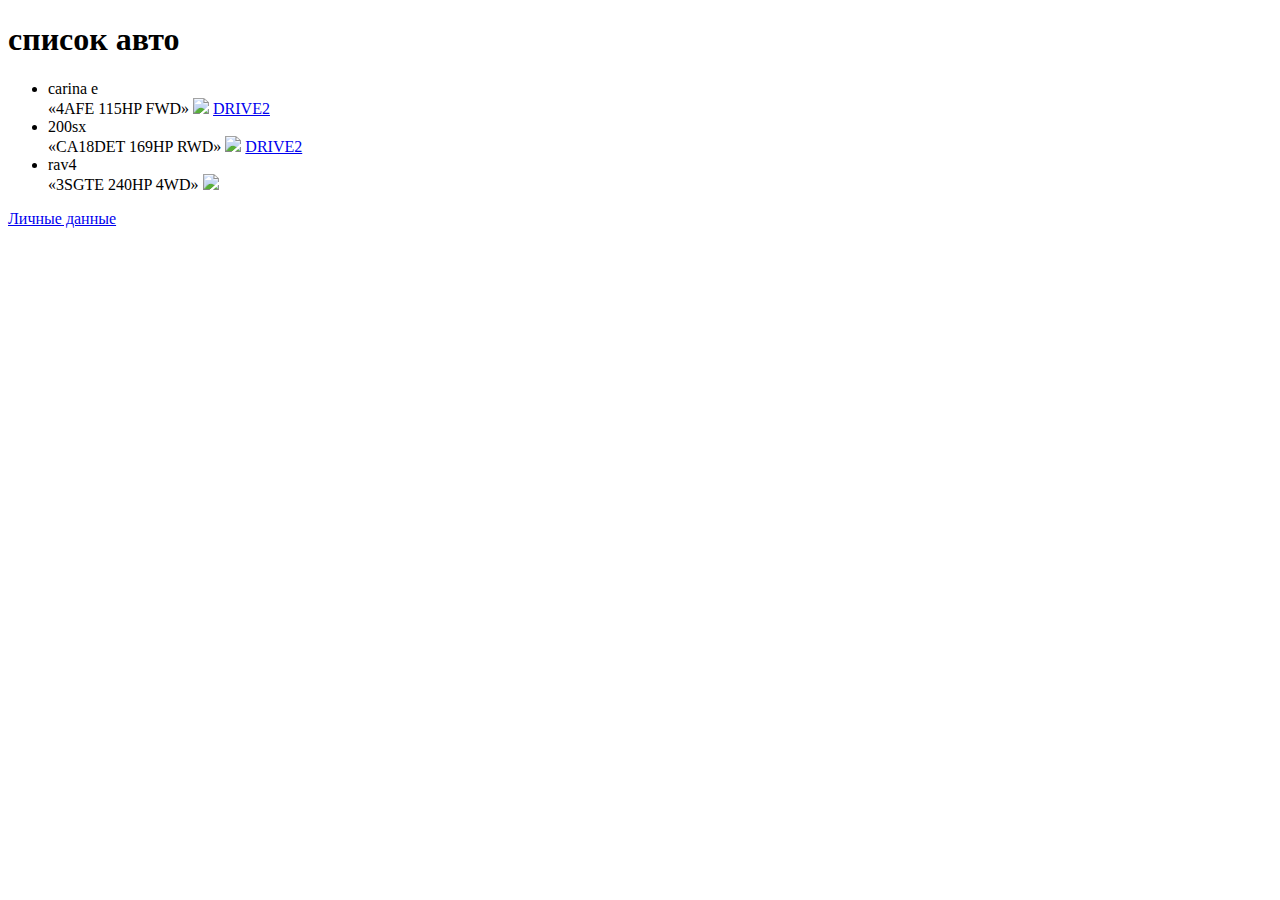
==== index.html @ 949d7e38 "init project" ====
<!DOCTYPE html>
<html lang="ru">
<head>
    <meta charset="utf-8">
    <meta name="descripyion" lang="ru" content="список авто">
    <meta http-equiv="X-UA-Compatible" content="IE=edge">
    <meta name="viewport" content="width=device-width, initial-scale=1.0">
    <title>Hello</title>
</head>
<body>
  <h1>список авто</h1>
    <ul>
   <li>carina e</li>
   <q>4AFE 115HP FWD</q>
   <img src="C:\html\img\345.jpg"
   srcset="C:\html\img\345.jpg 3000w">
   <a href="https://www.drive2.ru/r/toyota/carina_e/288230376151854591/">DRIVE2</a>
   <li>200sx</li>
   <q>CA18DET 169HP RWD</q>
   <img src="C:\html\img\123.jpg"
   srcset="C:\html\img\123.jpg 3000w">
   <a href="https://www.drive2.ru/r/nissan/200sx/909744/">DRIVE2</a>
   <li>rav4</li>
   <q>3SGTE 240HP 4WD</q>
   <img src="C:\html\img\photo_2022-02-10_23-31-19.jpg"
   srcset="C:\html\img\photo_2022-02-10_23-31-19.jpg 2250w">
   </ul>
   <a href="C:\html\2.index.html">Личные данные</a>
</body>
</html>
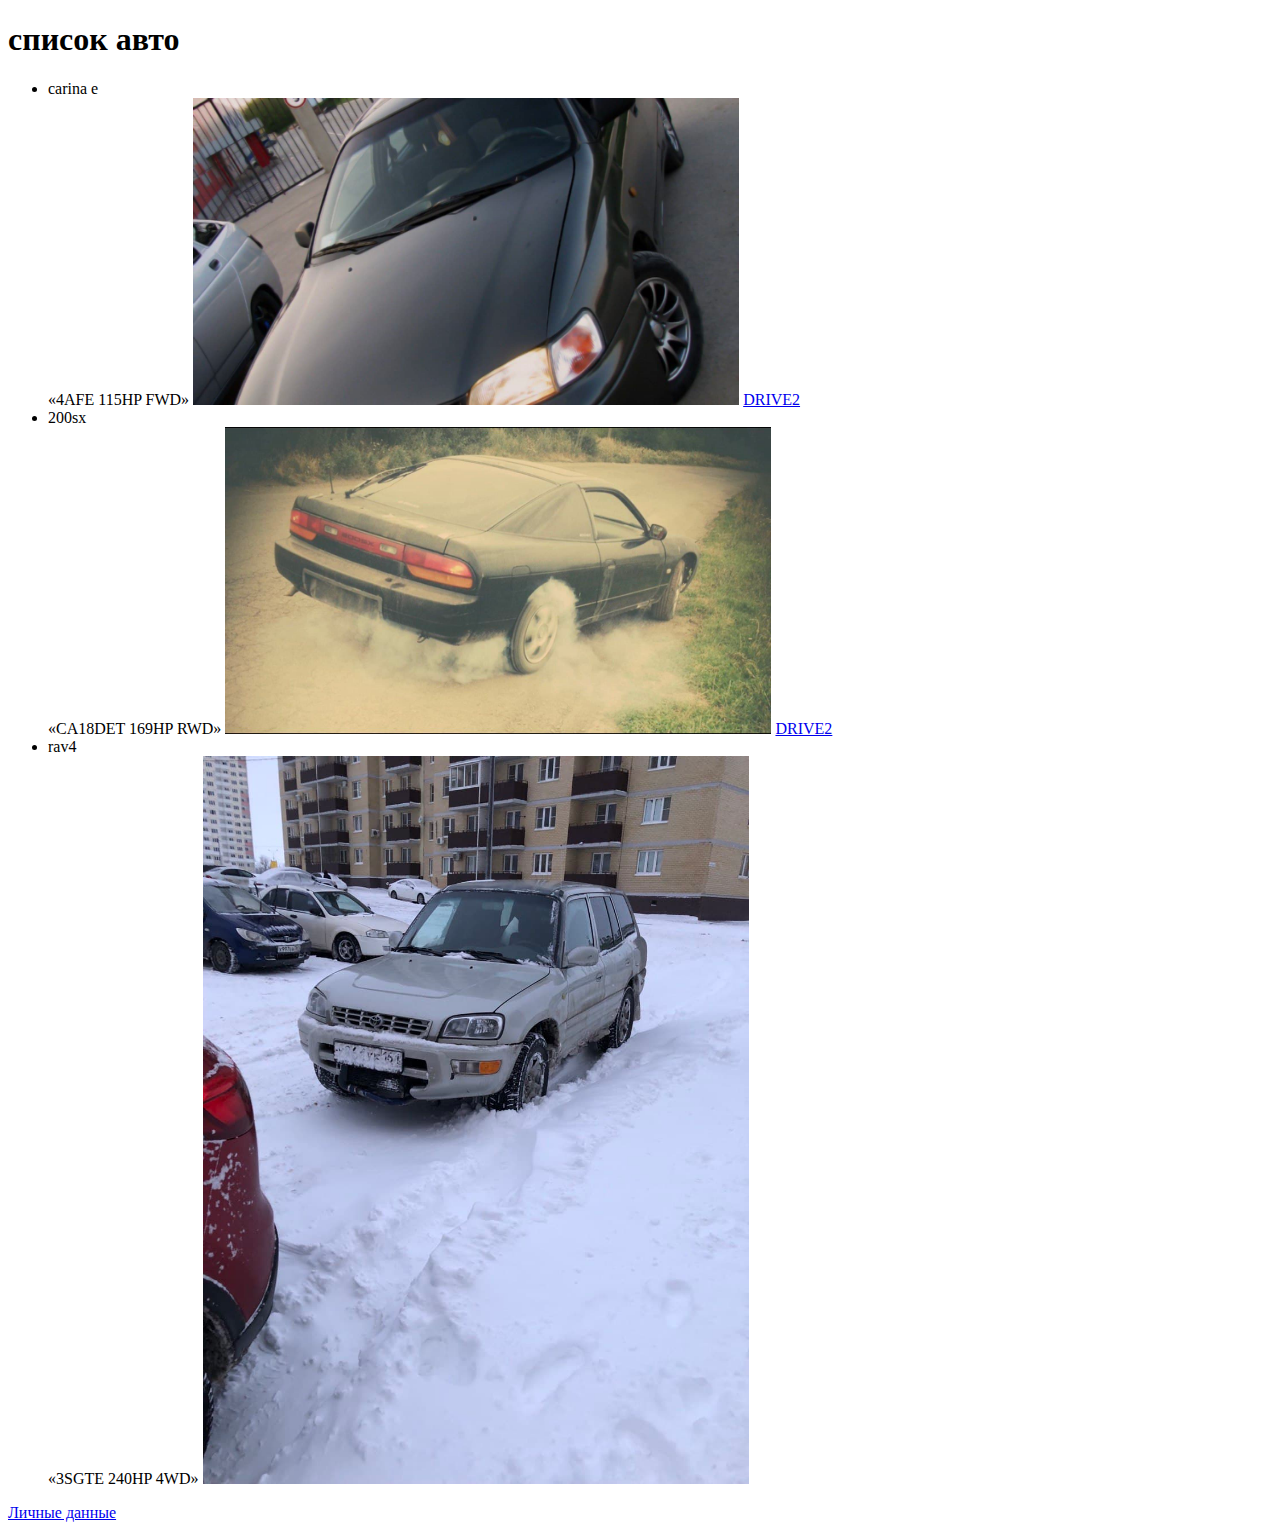
==== commit 6e83f482: "init project" ====
--- a/index.html
+++ b/index.html
@@ -12,19 +12,19 @@
     <ul>
    <li>carina e</li>
    <q>4AFE 115HP FWD</q>
-   <img src="C:\html\img\345.jpg"
-   srcset="C:\html\img\345.jpg 3000w">
+   <img src="img/345.jpg"
+   srcset="img/345.jpg 3000w">
    <a href="https://www.drive2.ru/r/toyota/carina_e/288230376151854591/">DRIVE2</a>
    <li>200sx</li>
    <q>CA18DET 169HP RWD</q>
-   <img src="C:\html\img\123.jpg"
-   srcset="C:\html\img\123.jpg 3000w">
+   <img src="img/123.jpg"
+   srcset="img/123.jpg 3000w">
    <a href="https://www.drive2.ru/r/nissan/200sx/909744/">DRIVE2</a>
    <li>rav4</li>
    <q>3SGTE 240HP 4WD</q>
-   <img src="C:\html\img\photo_2022-02-10_23-31-19.jpg"
-   srcset="C:\html\img\photo_2022-02-10_23-31-19.jpg 2250w">
+   <img src="img/photo_2022-02-10_23-31-19.jpg"
+   srcset="img/photo_2022-02-10_23-31-19.jpg 2250w">
    </ul>
-   <a href="C:\html\2.index.html">Личные данные</a>
+   <a href="2.index.html">Личные данные</a>
 </body>
 </html>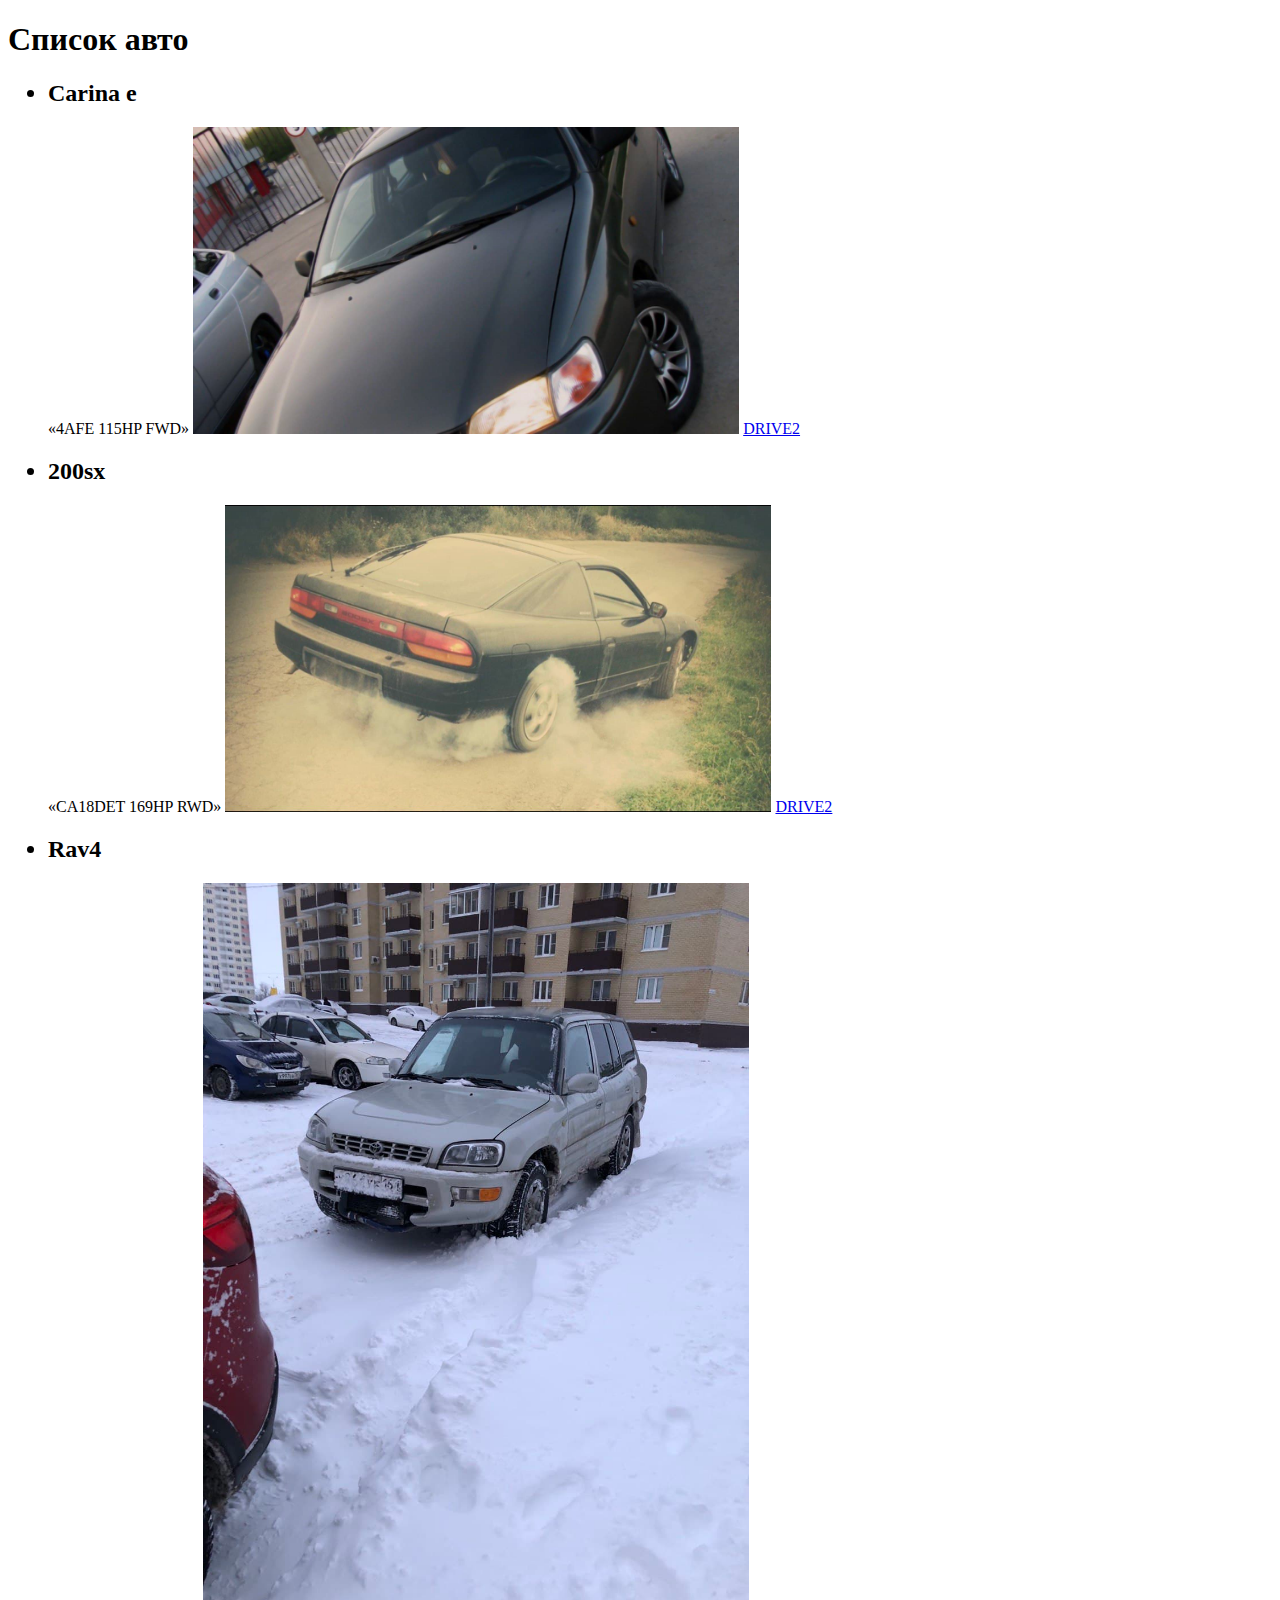
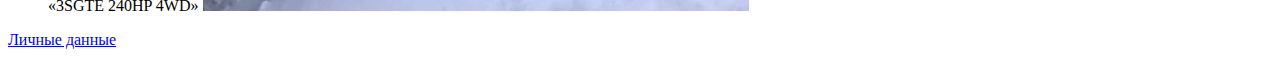
==== commit 2f61abdb: "init project" ====
--- a/index.html
+++ b/index.html
@@ -6,21 +6,24 @@
     <meta http-equiv="X-UA-Compatible" content="IE=edge">
     <meta name="viewport" content="width=device-width, initial-scale=1.0">
     <title>Hello</title>
+    <link rel="stylesheet" href="C:\html\css\css.css">
 </head>
 <body>
-  <h1>список авто</h1>
+  <header>
+  <h1>Cписок авто</h1>
+</header>
     <ul>
-   <li>carina e</li>
+   <h2><li>Carina e</li></h2>
    <q>4AFE 115HP FWD</q>
    <img src="img/345.jpg"
    srcset="img/345.jpg 3000w">
    <a href="https://www.drive2.ru/r/toyota/carina_e/288230376151854591/">DRIVE2</a>
-   <li>200sx</li>
+   <h2><li>200sx</li></h2>
    <q>CA18DET 169HP RWD</q>
    <img src="img/123.jpg"
    srcset="img/123.jpg 3000w">
    <a href="https://www.drive2.ru/r/nissan/200sx/909744/">DRIVE2</a>
-   <li>rav4</li>
+   <h2><li>Rav4</li></h2>
    <q>3SGTE 240HP 4WD</q>
    <img src="img/photo_2022-02-10_23-31-19.jpg"
    srcset="img/photo_2022-02-10_23-31-19.jpg 2250w">
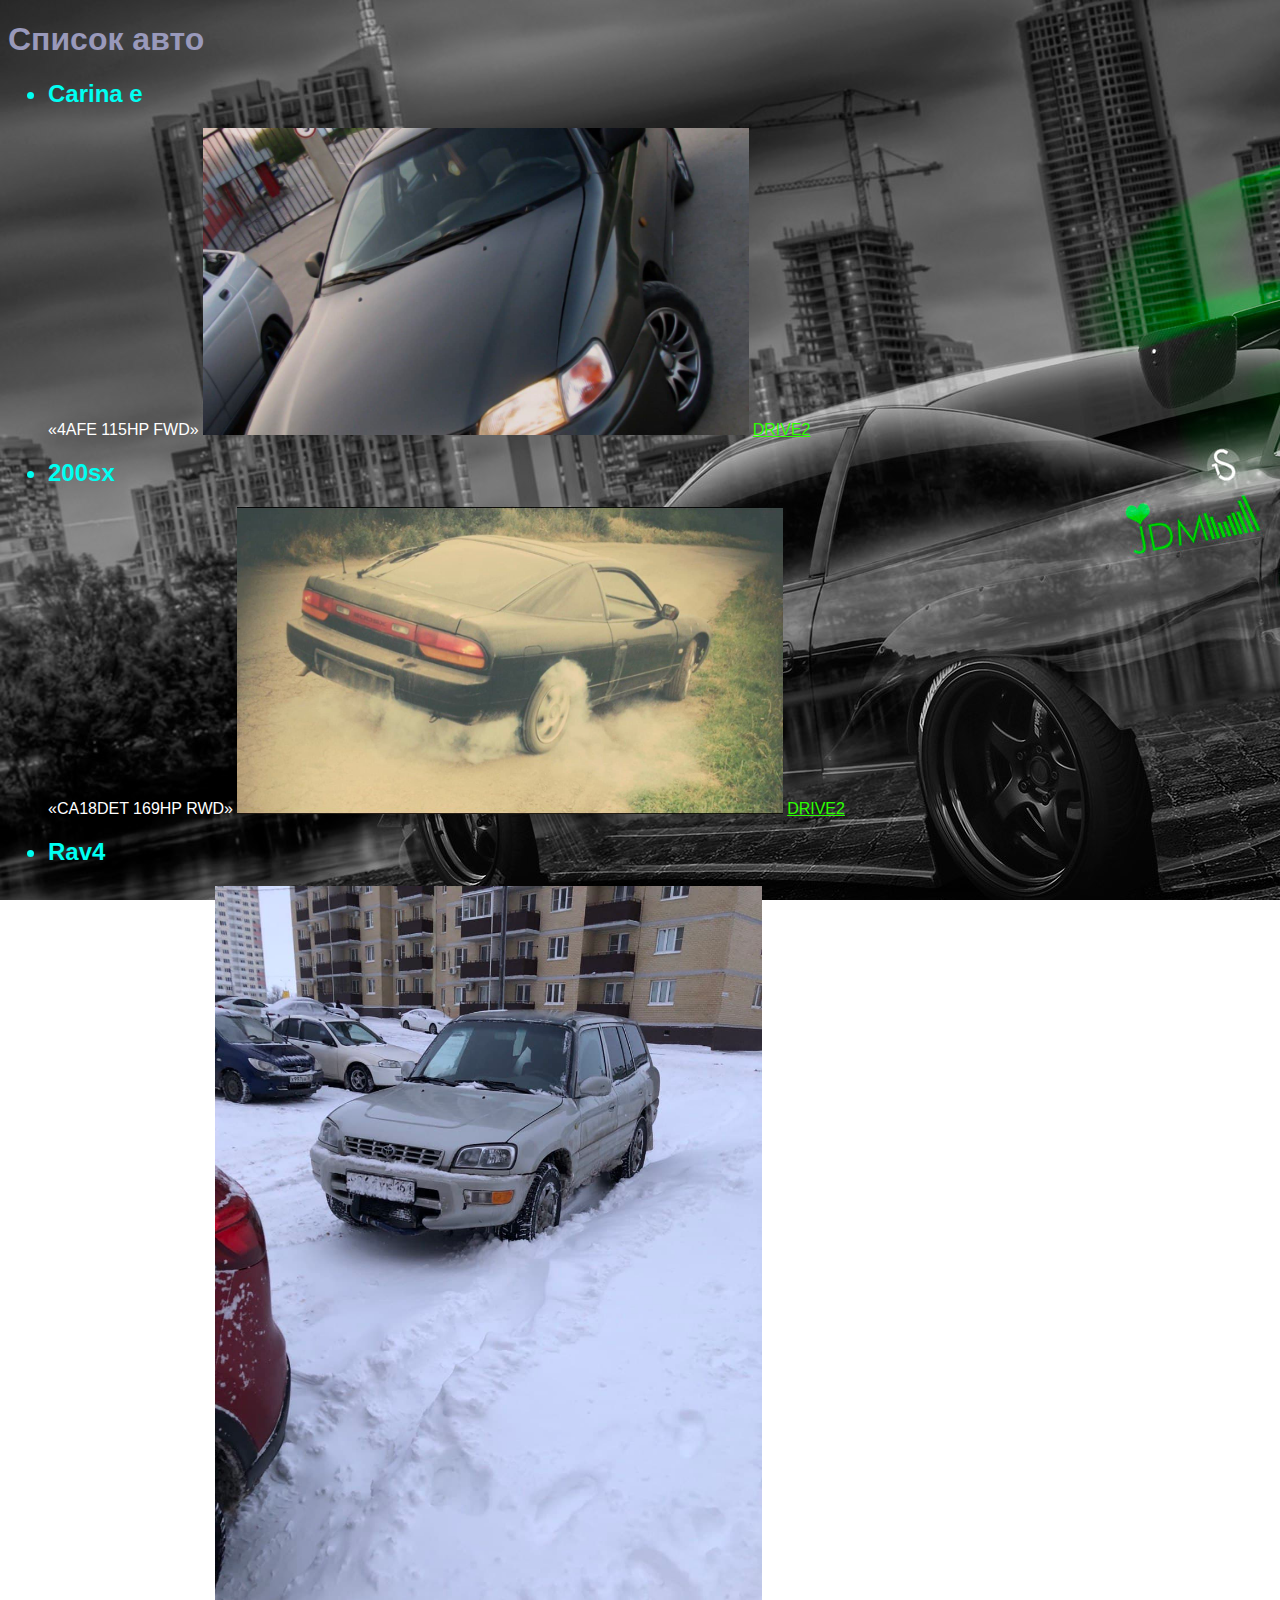
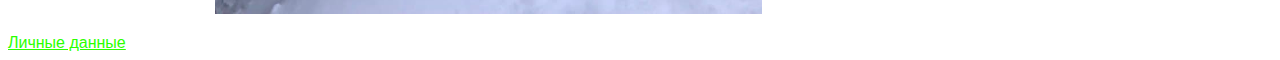
==== commit 5545e5ac: "init project" ====
--- a/index.html
+++ b/index.html
@@ -6,7 +6,7 @@
     <meta http-equiv="X-UA-Compatible" content="IE=edge">
     <meta name="viewport" content="width=device-width, initial-scale=1.0">
     <title>Hello</title>
-    <link rel="stylesheet" href="C:\html\css\css.css">
+    <link rel="stylesheet" href="css/css.css">
 </head>
 <body>
   <header>
--- a/css/css.css
+++ b/css/css.css
@@ -0,0 +1,5 @@
+h1 {font-family: arial; color:rgb(153, 153, 187);}
+body {background-attachment: fixed; background-image: url("../img/180sx.jpg");}
+a {font-family: Arial; color: rgb(43, 255, 0);}
+li {font-family: Arial; color: rgb(0, 255, 242);}
+q {font-family: Arial; color: rgb(255, 255, 255);}